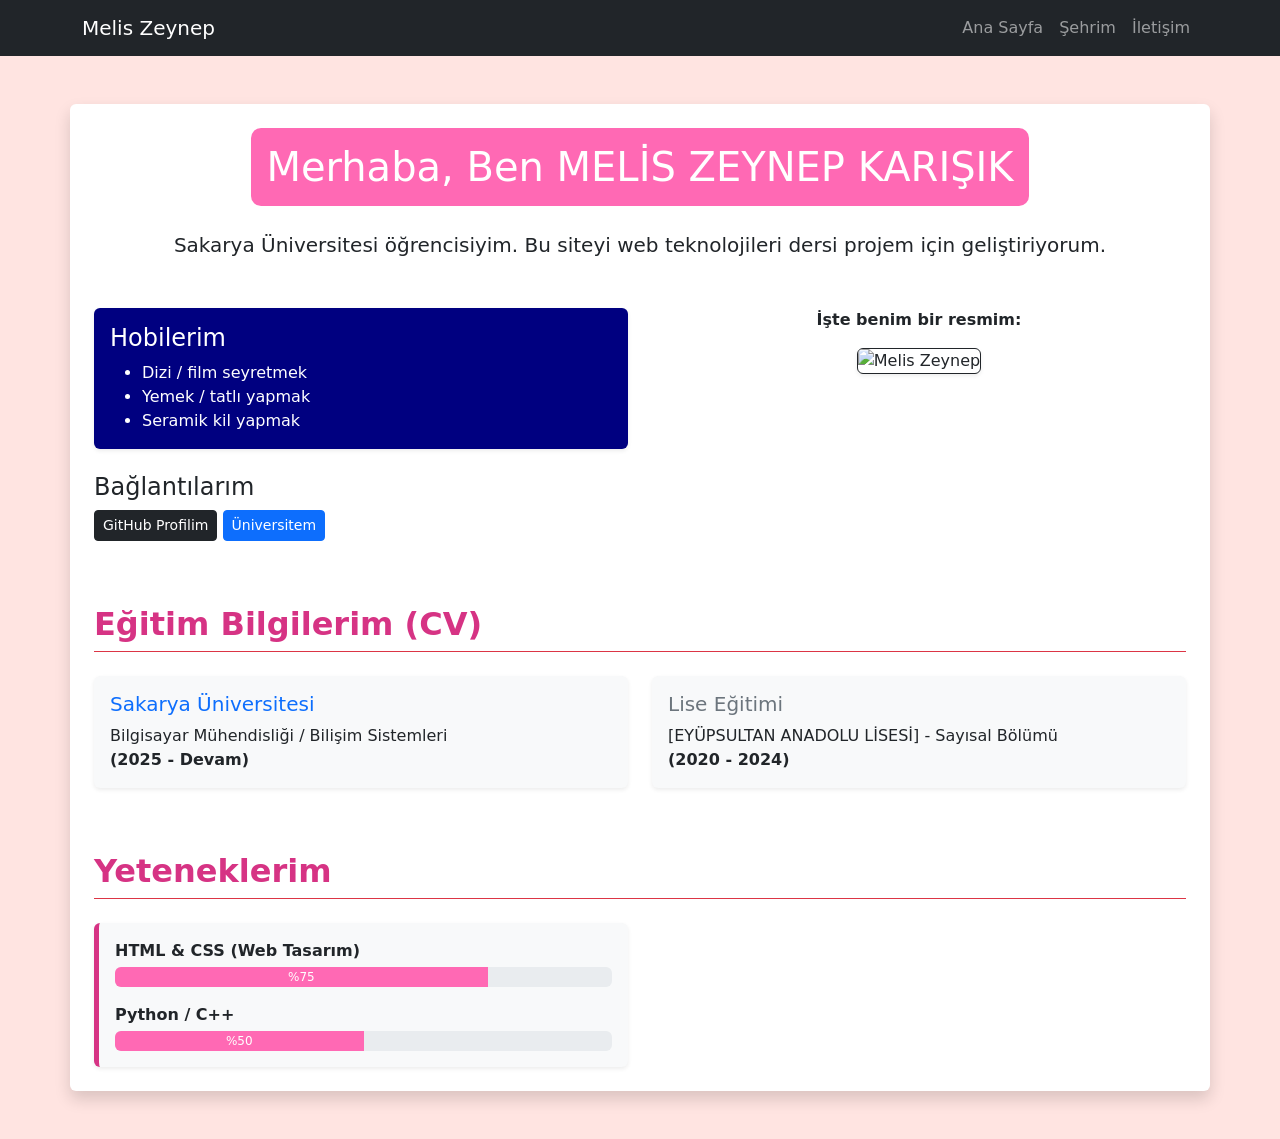
==== index.html @ e6309502 "4. Gün: Sayfa geçiş hataları düzeltildi ve menü güncellendi" ====
<!DOCTYPE html>
<html lang="tr">
<head>
    <meta charset="UTF-8">
    <meta name="viewport" content="width=device-width, initial-scale=1.0">
    <title>Melis Zeynep Karışık - Portfolyo</title>
    
    <link href="https://cdn.jsdelivr.net/npm/bootstrap@5.3.0/dist/css/bootstrap.min.css" rel="stylesheet">
    <link rel="stylesheet" href="style.css">
</head>
<body>

  <nav class="navbar navbar-expand-lg navbar-dark bg-dark sticky-top">
        <div class="container">
            <a class="navbar-brand" href="index.html">Melis Zeynep</a>
            <div class="navbar-nav">
                <a class="nav-link" href="index.html">Ana Sayfa</a>
                <a class="nav-link" href="sehrim.html">Şehrim</a>
                <a class="nav-link" href="iletisim.html">İletişim</a>
            </div>
        </div>
    </nav>

    <div class="container mt-5 mb-5 p-4 bg-white rounded shadow">
        
        <header class="text-center mb-5">
            <h1 class="pembe-baslik">Merhaba, Ben MELİS ZEYNEP KARIŞIK</h1>
            <p class="lead mt-3">Sakarya Üniversitesi öğrencisiyim. Bu siteyi web teknolojileri dersi projem için geliştiriyorum.</p>
        </header>
        
        <div class="row mb-5">
            <div class="col-md-6">
                <div class="lacivert-kutu p-3 rounded mb-4 shadow-sm">
                    <h4>Hobilerim</h4>
                    <ul class="mb-0">
                        <li>Dizi / film seyretmek</li>
                        <li>Yemek / tatlı yapmak</li>
                        <li>Seramik kil yapmak</li>
                    </ul>
                </div>

                <h4>Bağlantılarım</h4>
                <p>
                    <a href="https://github.com/" target="_blank" class="btn btn-dark btn-sm">GitHub Profilim</a>
                    <a href="https://www.sakarya.edu.tr/" target="_blank" class="btn btn-primary btn-sm">Üniversitem</a>
                </p>
            </div>

            <div class="col-md-6 text-center">
                <p><strong>İşte benim bir resmim:</strong></p>
                <img src="https://via.placeholder.com/400x250?text=Melis+Zeynep+Resim" alt="Melis Zeynep" class="img-fluid rounded border border-dark shadow-sm">
            </div>
        </div>

        <section>
            <h2 class="ozgecmis-baslik border-bottom border-danger pb-2 mb-4">Eğitim Bilgilerim (CV)</h2>

            <article>
                <div class="row">
                    <div class="col-md-6 mb-3">
                        <div class="card border-0 bg-light p-3 h-100 shadow-sm">
                            <h5 class="text-primary">Sakarya Üniversitesi</h5>
                            <p class="mb-0">Bilgisayar Mühendisliği / Bilişim Sistemleri<br><strong>(2025 - Devam)</strong></p>
                        </div>
                    </div>
                    
                    <div class="col-md-6 mb-3">
                        <div class="card border-0 bg-light p-3 h-100 shadow-sm">
                            <h5 class="text-secondary">Lise Eğitimi</h5>
                            <p class="mb-0">[EYÜPSULTAN ANADOLU LİSESİ] - Sayısal Bölümü<br><strong>(2020 - 2024)</strong></p>
                        </div>
                    </div>
                </div>
            </article>
        </section>

        <section class="mt-5">
            <h2 class="ozgecmis-baslik border-bottom border-danger pb-2 mb-4">Yeteneklerim</h2>
            
            <div class="row">
                <div class="col-md-6">
                    <div class="yetenek-kutu p-3 rounded shadow-sm">
                        <p class="mb-1 fw-bold">HTML & CSS (Web Tasarım)</p>
                        <div class="progress mb-3" style="height: 20px;">
                            <div class="progress-bar bg-pembe" style="width: 75%">%75</div>
                        </div>
                        
                        <p class="mb-1 fw-bold">Python / C++</p>
                        <div class="progress" style="height: 20px;">
                            <div class="progress-bar bg-pembe" style="width: 50%">%50</div>
                        </div>
                    </div>
                </div>
            </div>
        </section>

    </div> 

    <script src="https://cdn.jsdelivr.net/npm/bootstrap@5.3.0/dist/js/bootstrap.bundle.min.js"></script>
</body>
</html>
---- style.css ----
/* 1. Sayfanın genel arka plan rengi (Toz Pembe) */
body {
    background-color: #ffe4e1; 
}

/* 2. "Merhaba Ben Melis" yazısının arka planı (Pembe) */
.pembe-baslik {
    background-color: #ff69b4; /* Canlı bir pembe (HotPink) */
    color: white; /* Yazı rengi beyaz olsun ki okunsun */
    padding: 15px;
    border-radius: 10px; /* Kenarları yuvarlar */
    display: inline-block; /* Arka plan sadece yazının olduğu kadar yer kaplar */
}

/* 3. Hobilerim kısmı (Lacivert arka plan, Beyaz yazı) */
.lacivert-kutu {
    background-color: #000080; /* Lacivert (Navy) */
    color: #ffffff; /* Beyaz yazı */
}

/* 4. Özgeçmişim Başlığı */
.ozgecmis-baslik {
    color: #d63384; /* Okunabilmesi için toz pembeden biraz daha koyu, tatlı bir pembe */
    font-weight: bold;
}
/* 6. YETENEKLER KUTUSU VE ÇUBUKLAR (2. GÜN) */
.yetenek-kutu {
    background-color: #f8f9fa; /* Çok uçuk gri bir arka plan */
    border-left: 5px solid #d63384; /* Sol tarafına şık pembe bir çizgi */
}

.bg-pembe {
    background-color: #ff69b4 !important; /* Çubukların içini pembe yapar */
}
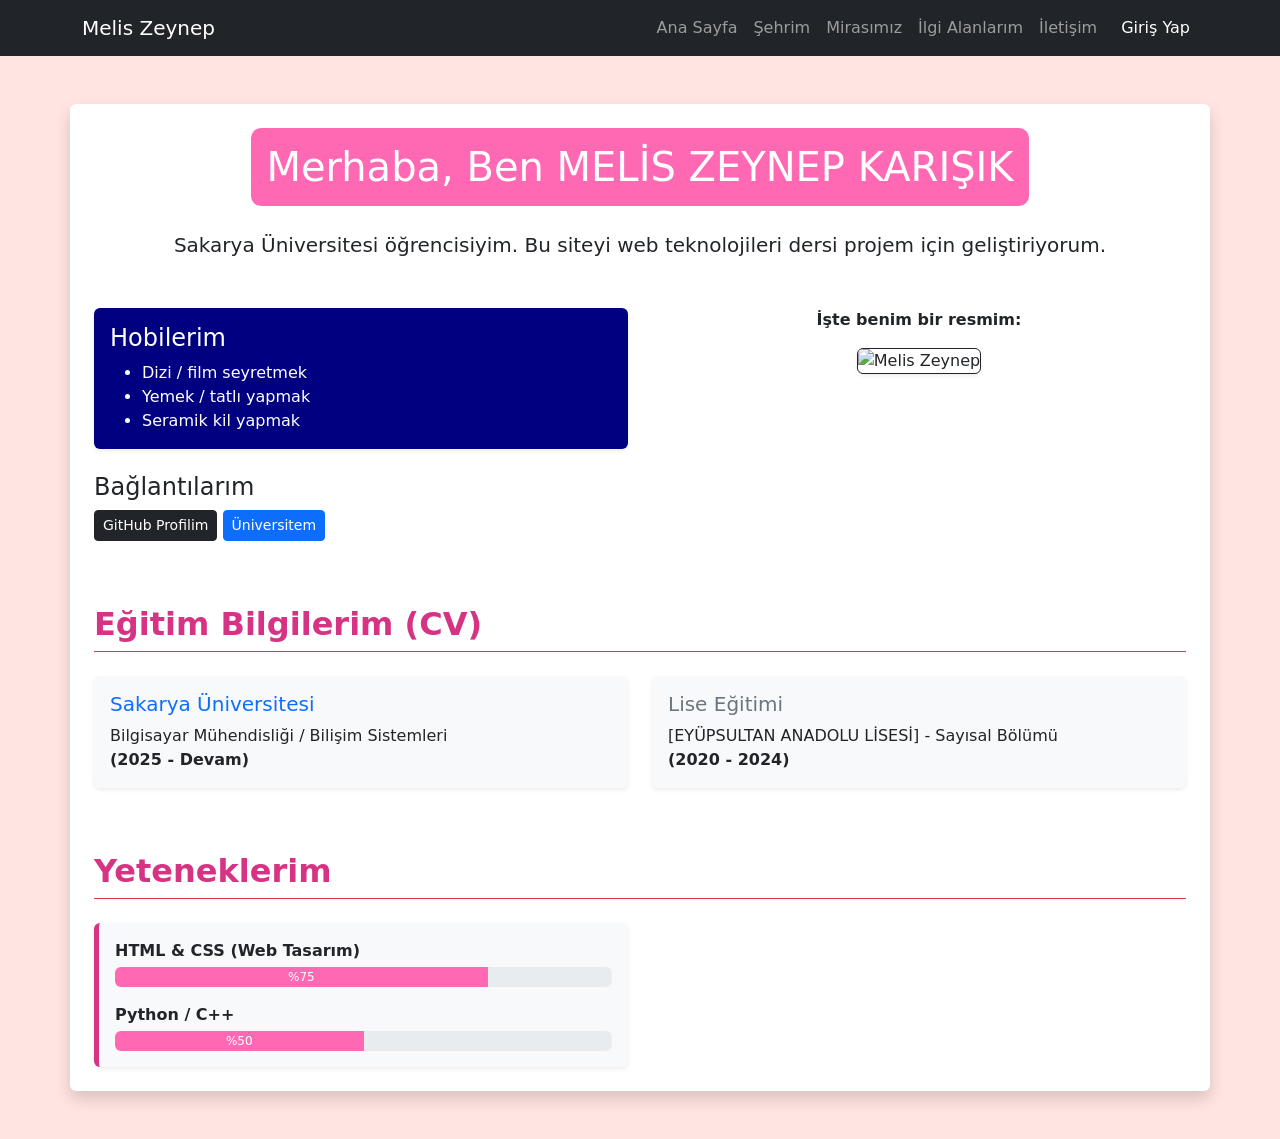
==== commit 60c407ae: "igi alanlarım sayfası eklendi navbar güncellendi yükleme beş" ====
--- a/index.html
+++ b/index.html
@@ -10,16 +10,23 @@
 </head>
 <body>
 
-  <nav class="navbar navbar-expand-lg navbar-dark bg-dark sticky-top">
-        <div class="container">
-            <a class="navbar-brand" href="index.html">Melis Zeynep</a>
-            <div class="navbar-nav">
+<nav class="navbar navbar-expand-lg navbar-dark bg-dark sticky-top">
+    <div class="container">
+        <a class="navbar-brand" href="index.html">Melis Zeynep</a>
+        <button class="navbar-toggler" type="button" data-bs-toggle="collapse" data-bs-target="#navbarNav">
+            <span class="navbar-toggler-icon"></span>
+        </button>
+        <div class="collapse navbar-collapse" id="navbarNav">
+            <div class="navbar-nav ms-auto">
                 <a class="nav-link" href="index.html">Ana Sayfa</a>
                 <a class="nav-link" href="sehrim.html">Şehrim</a>
+                <a class="nav-link" href="mirasimiz.html">Mirasımız</a> <a class="nav-link" href="api.html">İlgi Alanlarım</a>
                 <a class="nav-link" href="iletisim.html">İletişim</a>
+                <a class="nav-link btn btn-outline-primary btn-sm ms-lg-2 text-white" href="login.html">Giriş Yap</a>
             </div>
         </div>
-    </nav>
+    </div>
+</nav>
 
     <div class="container mt-5 mb-5 p-4 bg-white rounded shadow">
         
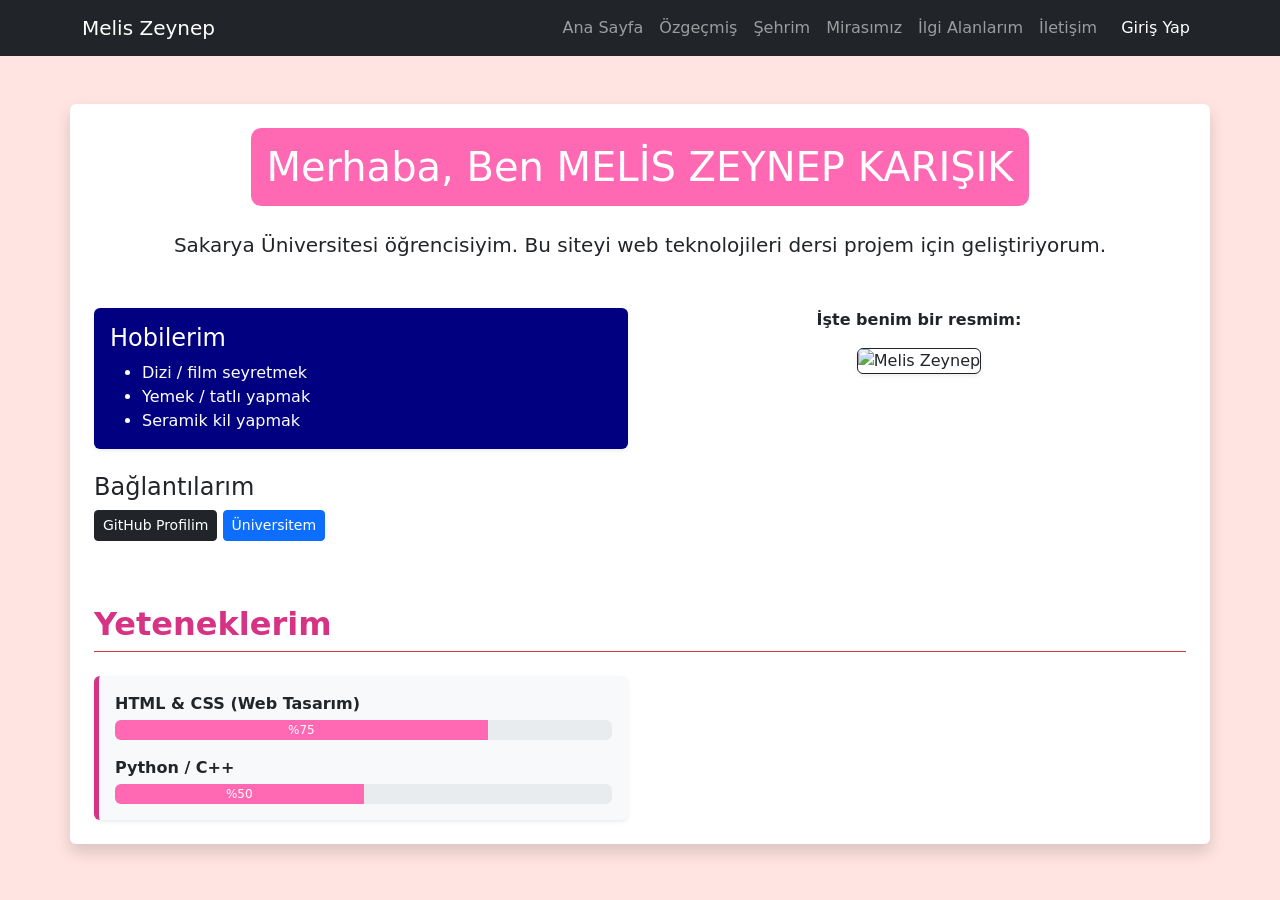
==== commit 78177b27: "cv ve miras sayfası eklendi navbar güncellendi" ====
--- a/index.html
+++ b/index.html
@@ -19,8 +19,10 @@
         <div class="collapse navbar-collapse" id="navbarNav">
             <div class="navbar-nav ms-auto">
                 <a class="nav-link" href="index.html">Ana Sayfa</a>
+                <a class="nav-link" href="cv.html">Özgeçmiş</a>
                 <a class="nav-link" href="sehrim.html">Şehrim</a>
-                <a class="nav-link" href="mirasimiz.html">Mirasımız</a> <a class="nav-link" href="api.html">İlgi Alanlarım</a>
+                <a class="nav-link" href="mirasimiz.html">Mirasımız</a>
+                <a class="nav-link" href="api.html">İlgi Alanlarım</a>
                 <a class="nav-link" href="iletisim.html">İletişim</a>
                 <a class="nav-link btn btn-outline-primary btn-sm ms-lg-2 text-white" href="login.html">Giriş Yap</a>
             </div>
@@ -59,27 +61,6 @@
             </div>
         </div>
 
-        <section>
-            <h2 class="ozgecmis-baslik border-bottom border-danger pb-2 mb-4">Eğitim Bilgilerim (CV)</h2>
-
-            <article>
-                <div class="row">
-                    <div class="col-md-6 mb-3">
-                        <div class="card border-0 bg-light p-3 h-100 shadow-sm">
-                            <h5 class="text-primary">Sakarya Üniversitesi</h5>
-                            <p class="mb-0">Bilgisayar Mühendisliği / Bilişim Sistemleri<br><strong>(2025 - Devam)</strong></p>
-                        </div>
-                    </div>
-                    
-                    <div class="col-md-6 mb-3">
-                        <div class="card border-0 bg-light p-3 h-100 shadow-sm">
-                            <h5 class="text-secondary">Lise Eğitimi</h5>
-                            <p class="mb-0">[EYÜPSULTAN ANADOLU LİSESİ] - Sayısal Bölümü<br><strong>(2020 - 2024)</strong></p>
-                        </div>
-                    </div>
-                </div>
-            </article>
-        </section>
 
         <section class="mt-5">
             <h2 class="ozgecmis-baslik border-bottom border-danger pb-2 mb-4">Yeteneklerim</h2>
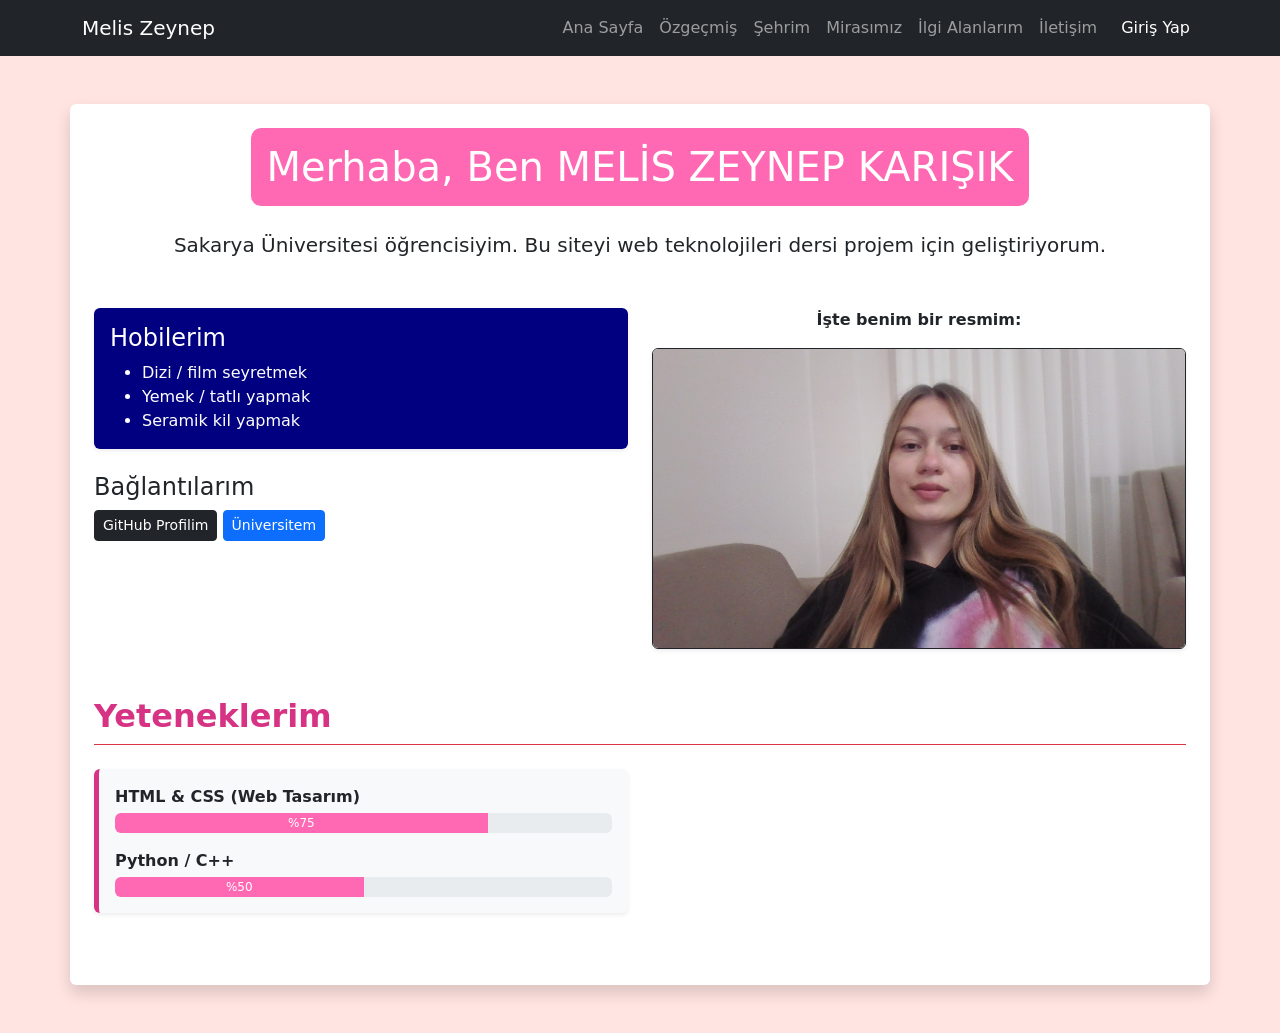
==== commit 190190e9: "son değişiklikler" ====
--- a/index.html
+++ b/index.html
@@ -55,11 +55,10 @@
                 </p>
             </div>
 
-            <div class="col-md-6 text-center">
-                <p><strong>İşte benim bir resmim:</strong></p>
-                <img src="https://via.placeholder.com/400x250?text=Melis+Zeynep+Resim" alt="Melis Zeynep" class="img-fluid rounded border border-dark shadow-sm">
-            </div>
-        </div>
+<div class="col-md-6 text-center">
+    <p><strong>İşte benim bir resmim:</strong></p>
+    <img src="profil.jpeg" alt="Melis Zeynep" class="img-fluid rounded border border-dark shadow-sm">
+</div>
 
 
         <section class="mt-5">
